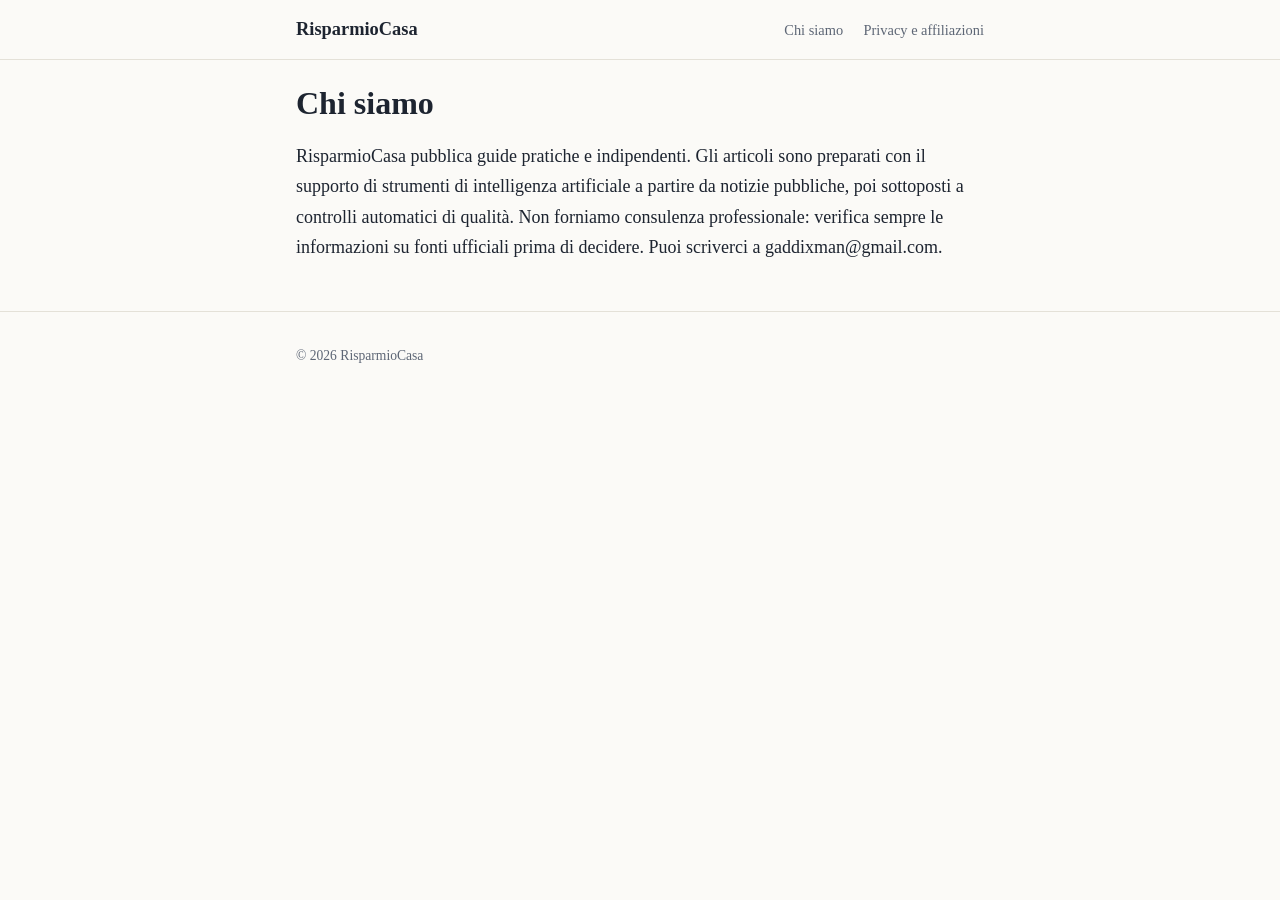
==== about/index.html @ 109e1e7c "Publish 2026-11-04 01:33 UTC" ====
<!doctype html>
<html lang="it">
<head>
<meta charset="utf-8">
<meta name="viewport" content="width=device-width,initial-scale=1">
<title>Chi siamo | RisparmioCasa</title>
<meta name="description" content="Guide pratiche per risparmiare sulle bollette, migliorare l&#39;efficienza energetica e rendere la casa più smart.">
<link rel="canonical" href="https://gaddixone.github.io/risparmio-casa/about/">
<link rel="alternate" type="application/rss+xml" title="RisparmioCasa" href="https://gaddixone.github.io/risparmio-casa/rss.xml">
<meta property="og:site_name" content="RisparmioCasa">
<meta property="og:title" content="Chi siamo | RisparmioCasa">
<meta property="og:description" content="Guide pratiche per risparmiare sulle bollette, migliorare l&#39;efficienza energetica e rendere la casa più smart.">
<meta property="og:url" content="https://gaddixone.github.io/risparmio-casa/about/">
<link rel="stylesheet" href="https://gaddixone.github.io/risparmio-casa/assets/style.css">


</head>
<body>
<header class="site-header">
  <div class="wrap">
    <a class="brand" href="https://gaddixone.github.io/risparmio-casa/">RisparmioCasa</a>
    <nav>
      <a href="https://gaddixone.github.io/risparmio-casa/about/">Chi siamo</a>
      <a href="https://gaddixone.github.io/risparmio-casa/privacy/">Privacy e affiliazioni</a>
    </nav>
  </div>
</header>
<main class="wrap">

<article class="post">
  <h1>Chi siamo</h1>
  <div class="post-body"><p>RisparmioCasa pubblica guide pratiche e indipendenti. Gli articoli sono preparati con il supporto di strumenti di intelligenza artificiale a partire da notizie pubbliche, poi sottoposti a controlli automatici di qualità. Non forniamo consulenza professionale: verifica sempre le informazioni su fonti ufficiali prima di decidere. Puoi scriverci a gaddixman@gmail.com.</p></div>
</article>

</main>
<footer class="site-footer">
  <div class="wrap">
    <p>© 2026 RisparmioCasa</p>
  </div>
</footer>
</body>
</html>
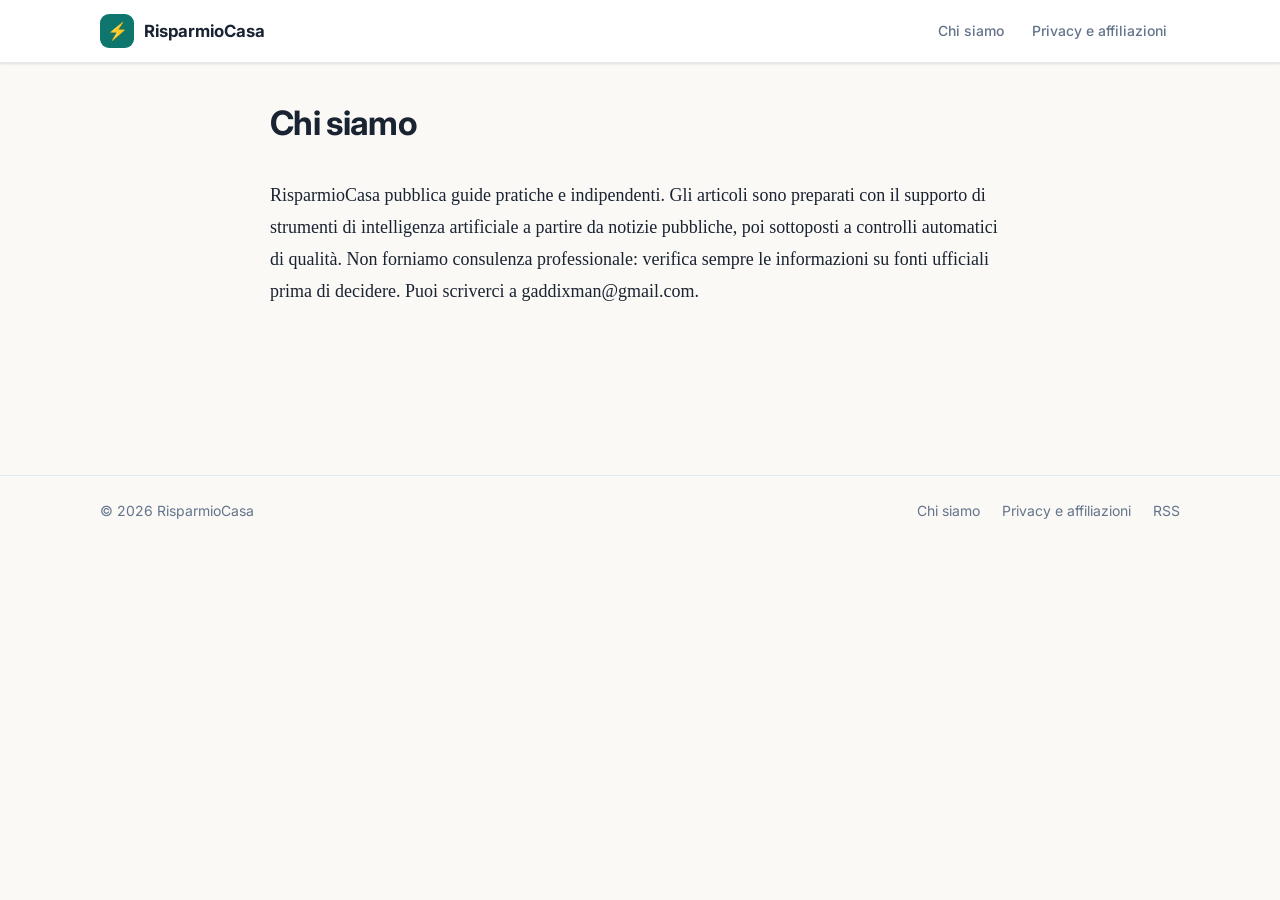
==== commit 5550b279: "Publish 2026-11-04 02:34 UTC" ====
--- a/about/index.html
+++ b/about/index.html
@@ -11,14 +11,21 @@
 <meta property="og:title" content="Chi siamo | RisparmioCasa">
 <meta property="og:description" content="Guide pratiche per risparmiare sulle bollette, migliorare l&#39;efficienza energetica e rendere la casa più smart.">
 <meta property="og:url" content="https://gaddixone.github.io/risparmio-casa/about/">
+<link rel="preconnect" href="https://fonts.googleapis.com">
+<link rel="preconnect" href="https://fonts.gstatic.com" crossorigin>
+<link href="https://fonts.googleapis.com/css2?family=Inter:wght@400;500;600;700&display=swap" rel="stylesheet">
 <link rel="stylesheet" href="https://gaddixone.github.io/risparmio-casa/assets/style.css">
 
 
 </head>
-<body>
+<body class="page-static">
+<div id="progress"></div>
 <header class="site-header">
   <div class="wrap">
-    <a class="brand" href="https://gaddixone.github.io/risparmio-casa/">RisparmioCasa</a>
+    <a class="brand" href="https://gaddixone.github.io/risparmio-casa/">
+      <span class="brand-icon">⚡</span>
+      RisparmioCasa
+    </a>
     <nav>
       <a href="https://gaddixone.github.io/risparmio-casa/about/">Chi siamo</a>
       <a href="https://gaddixone.github.io/risparmio-casa/privacy/">Privacy e affiliazioni</a>
@@ -35,8 +42,27 @@
 </main>
 <footer class="site-footer">
   <div class="wrap">
-    <p>© 2026 RisparmioCasa</p>
+    <div class="footer-inner">
+      <span>© 2026 RisparmioCasa</span>
+      <div class="footer-links">
+        <a href="https://gaddixone.github.io/risparmio-casa/about/">Chi siamo</a>
+        <a href="https://gaddixone.github.io/risparmio-casa/privacy/">Privacy e affiliazioni</a>
+        <a href="https://gaddixone.github.io/risparmio-casa/rss.xml">RSS</a>
+      </div>
+    </div>
+    
   </div>
 </footer>
+<script>
+  (function(){
+    var bar = document.getElementById('progress');
+    if (!bar || !document.body.classList.contains('page-post')) return;
+    document.addEventListener('scroll', function(){
+      var h = document.documentElement;
+      var pct = h.scrollTop / (h.scrollHeight - h.clientHeight) * 100;
+      bar.style.width = Math.min(pct, 100) + '%';
+    }, {passive: true});
+  })();
+</script>
 </body>
 </html>
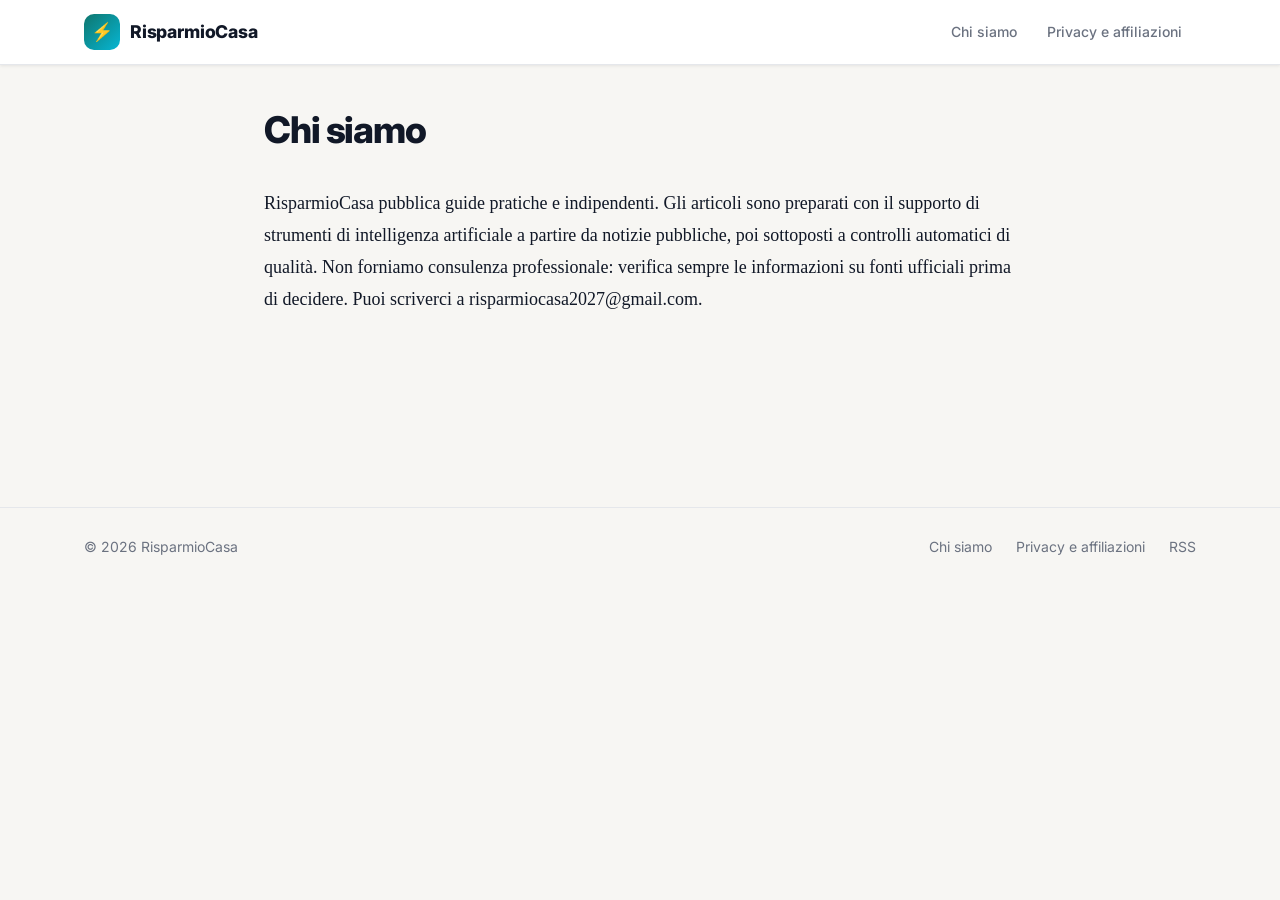
==== commit c3353dfe: "Publish 2026-11-04 02:49 UTC" ====
--- a/about/index.html
+++ b/about/index.html
@@ -36,7 +36,7 @@
 
 <article class="post">
   <h1>Chi siamo</h1>
-  <div class="post-body"><p>RisparmioCasa pubblica guide pratiche e indipendenti. Gli articoli sono preparati con il supporto di strumenti di intelligenza artificiale a partire da notizie pubbliche, poi sottoposti a controlli automatici di qualità. Non forniamo consulenza professionale: verifica sempre le informazioni su fonti ufficiali prima di decidere. Puoi scriverci a gaddixman@gmail.com.</p></div>
+  <div class="post-body"><p>RisparmioCasa pubblica guide pratiche e indipendenti. Gli articoli sono preparati con il supporto di strumenti di intelligenza artificiale a partire da notizie pubbliche, poi sottoposti a controlli automatici di qualità. Non forniamo consulenza professionale: verifica sempre le informazioni su fonti ufficiali prima di decidere. Puoi scriverci a risparmiocasa2027@gmail.com.</p></div>
 </article>
 
 </main>
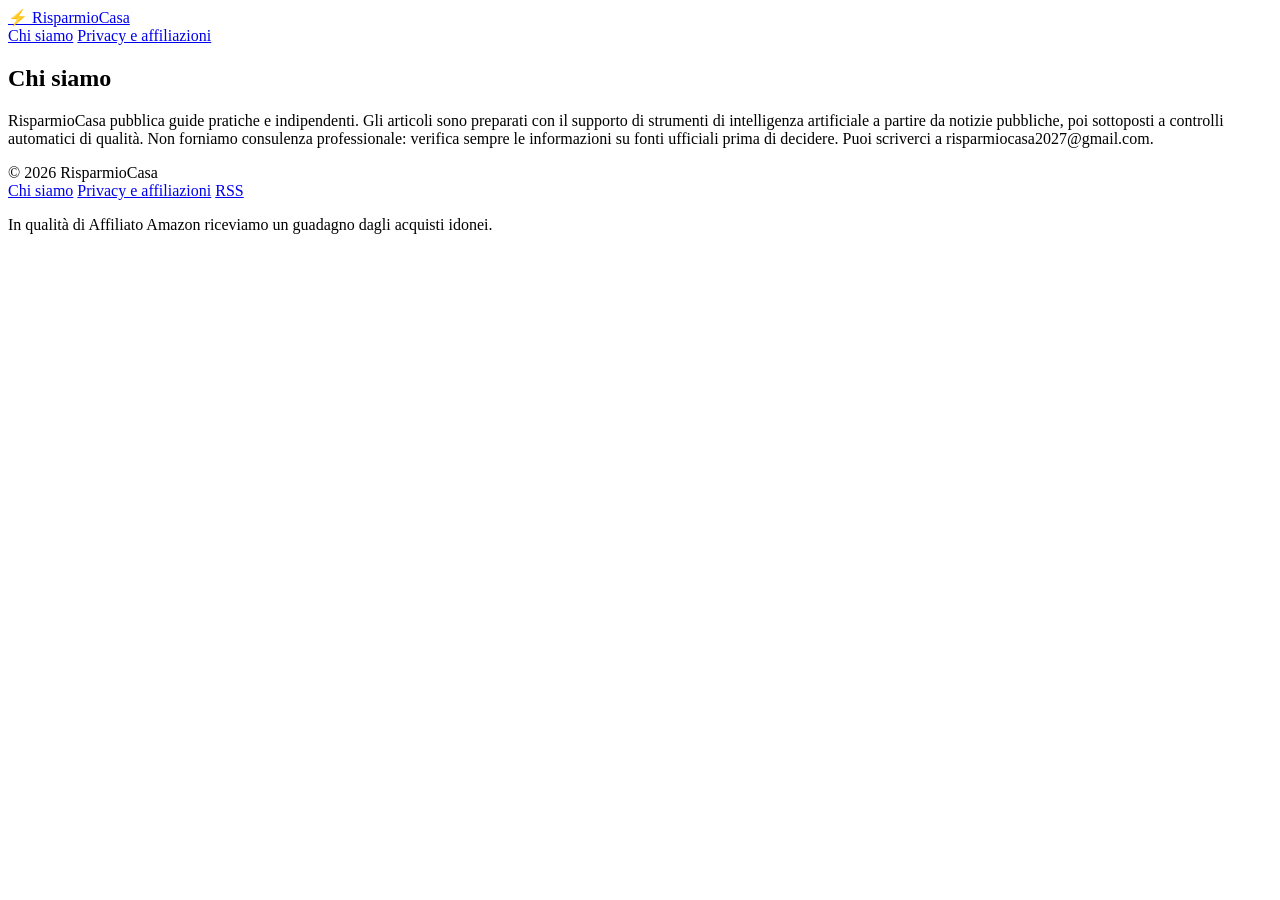
==== commit ce39a838: "Publish 2026-11-04 03:29 UTC" ====
--- a/about/index.html
+++ b/about/index.html
@@ -5,16 +5,16 @@
 <meta name="viewport" content="width=device-width,initial-scale=1">
 <title>Chi siamo | RisparmioCasa</title>
 <meta name="description" content="Guide pratiche per risparmiare sulle bollette, migliorare l&#39;efficienza energetica e rendere la casa più smart.">
-<link rel="canonical" href="https://gaddixone.github.io/risparmio-casa/about/">
-<link rel="alternate" type="application/rss+xml" title="RisparmioCasa" href="https://gaddixone.github.io/risparmio-casa/rss.xml">
+<link rel="canonical" href="https://risparmio-casa.it/about/">
+<link rel="alternate" type="application/rss+xml" title="RisparmioCasa" href="https://risparmio-casa.it/rss.xml">
 <meta property="og:site_name" content="RisparmioCasa">
 <meta property="og:title" content="Chi siamo | RisparmioCasa">
 <meta property="og:description" content="Guide pratiche per risparmiare sulle bollette, migliorare l&#39;efficienza energetica e rendere la casa più smart.">
-<meta property="og:url" content="https://gaddixone.github.io/risparmio-casa/about/">
+<meta property="og:url" content="https://risparmio-casa.it/about/">
 <link rel="preconnect" href="https://fonts.googleapis.com">
 <link rel="preconnect" href="https://fonts.gstatic.com" crossorigin>
 <link href="https://fonts.googleapis.com/css2?family=Inter:wght@400;500;600;700&display=swap" rel="stylesheet">
-<link rel="stylesheet" href="https://gaddixone.github.io/risparmio-casa/assets/style.css">
+<link rel="stylesheet" href="https://risparmio-casa.it/assets/style.css">
 
 
 </head>
@@ -22,13 +22,13 @@
 <div id="progress"></div>
 <header class="site-header">
   <div class="wrap">
-    <a class="brand" href="https://gaddixone.github.io/risparmio-casa/">
+    <a class="brand" href="https://risparmio-casa.it/">
       <span class="brand-icon">⚡</span>
       RisparmioCasa
     </a>
     <nav>
-      <a href="https://gaddixone.github.io/risparmio-casa/about/">Chi siamo</a>
-      <a href="https://gaddixone.github.io/risparmio-casa/privacy/">Privacy e affiliazioni</a>
+      <a href="https://risparmio-casa.it/about/">Chi siamo</a>
+      <a href="https://risparmio-casa.it/privacy/">Privacy e affiliazioni</a>
     </nav>
   </div>
 </header>
@@ -45,12 +45,12 @@
     <div class="footer-inner">
       <span>© 2026 RisparmioCasa</span>
       <div class="footer-links">
-        <a href="https://gaddixone.github.io/risparmio-casa/about/">Chi siamo</a>
-        <a href="https://gaddixone.github.io/risparmio-casa/privacy/">Privacy e affiliazioni</a>
-        <a href="https://gaddixone.github.io/risparmio-casa/rss.xml">RSS</a>
+        <a href="https://risparmio-casa.it/about/">Chi siamo</a>
+        <a href="https://risparmio-casa.it/privacy/">Privacy e affiliazioni</a>
+        <a href="https://risparmio-casa.it/rss.xml">RSS</a>
       </div>
     </div>
-    
+    <p class="footer-disc">In qualità di Affiliato Amazon riceviamo un guadagno dagli acquisti idonei.</p>
   </div>
 </footer>
 <script>
